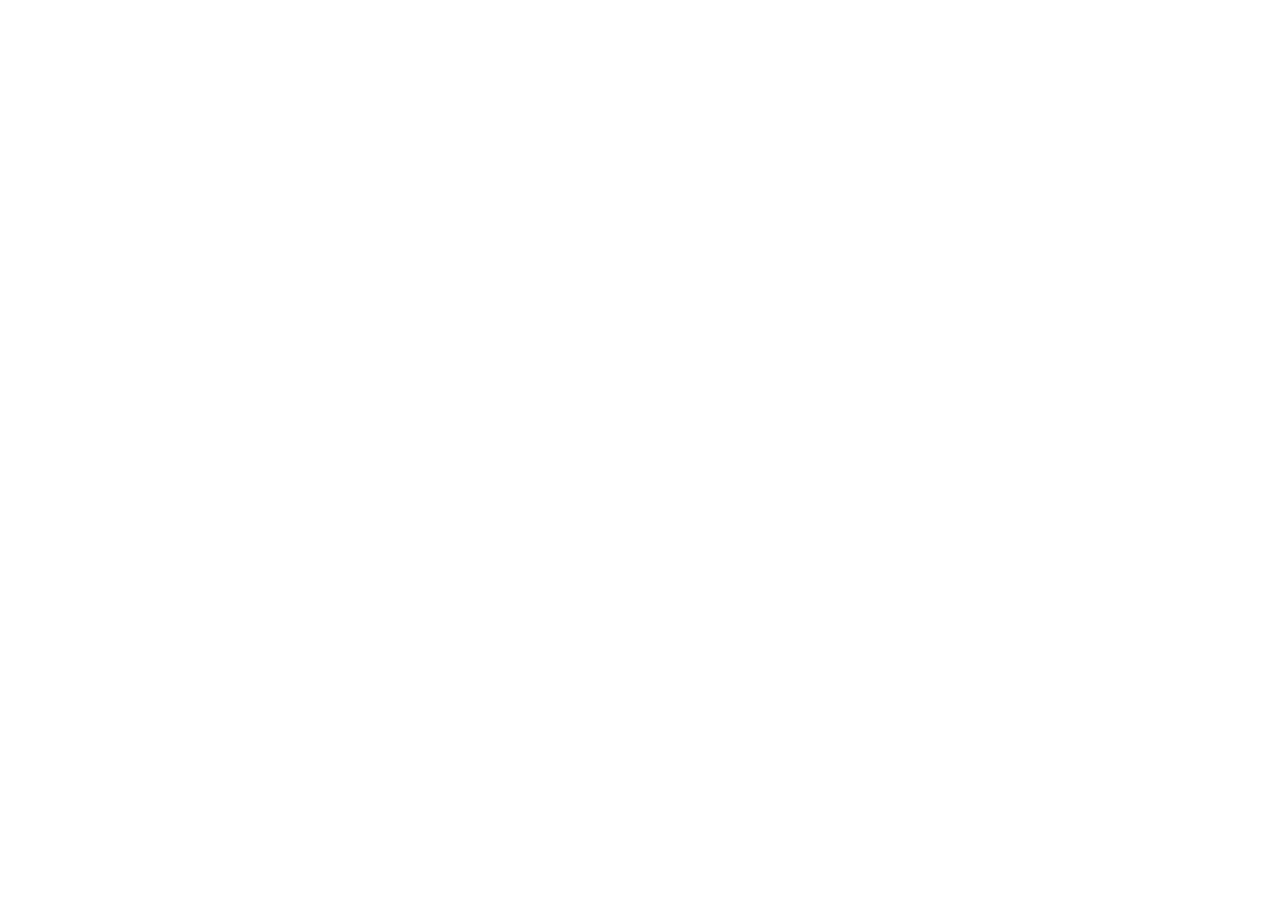
==== cadastroLogin.html @ 8249296e "alteração do css do index (completo) e alteração da margem das outras pags" ====
<!DOCTYPE html>
<html lang="en">
<head>
    <meta charset="UTF-8">
    <meta name="viewport" content="width=device-width, initial-scale=1.0">
    <title>Document</title>
</head>
<body>
               
</body>
</html>
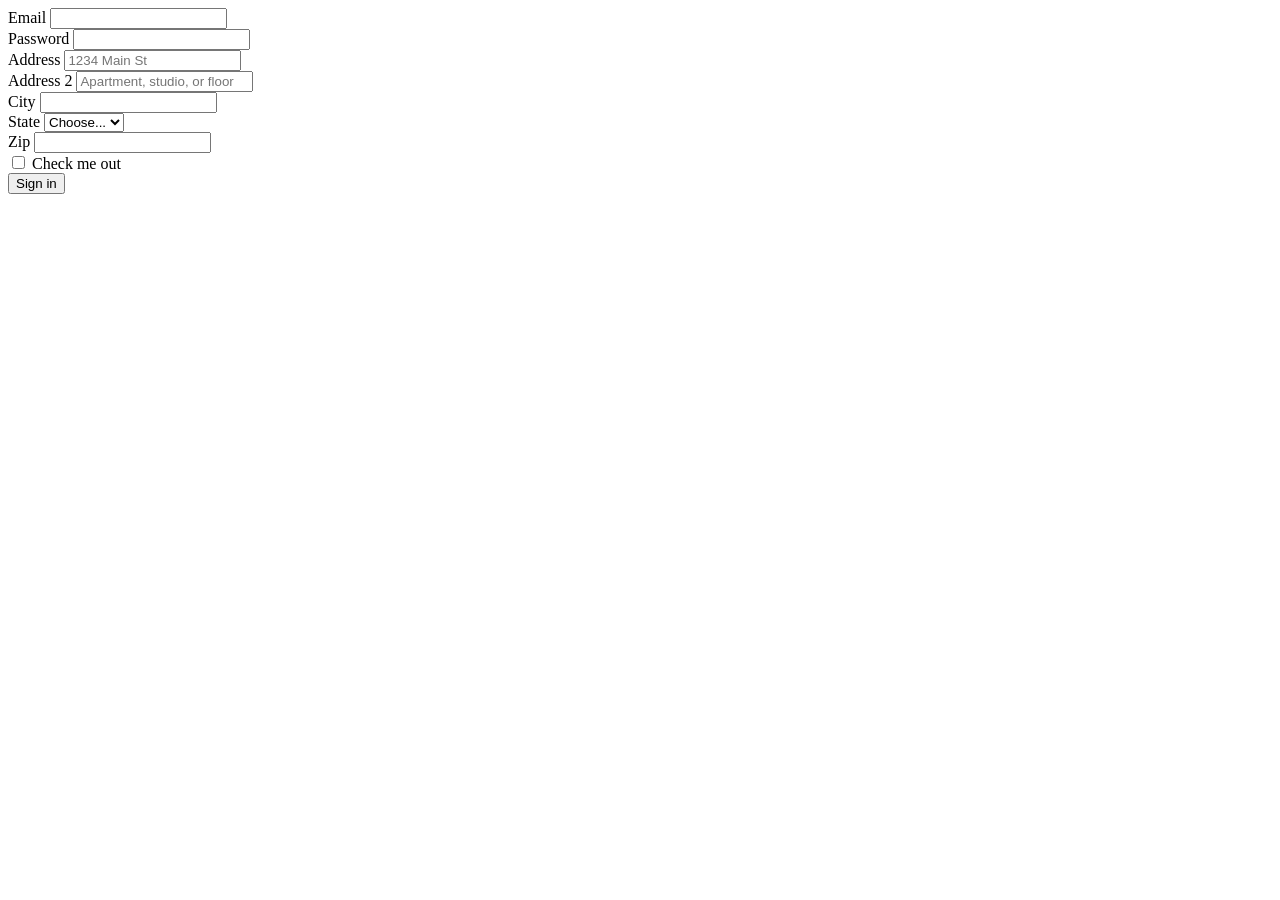
==== commit e61581a4: "criação do cadastro/login e alteração no index (botão cadastro)" ====
--- a/cadastroLogin.html
+++ b/cadastroLogin.html
@@ -1,11 +1,58 @@
 <!DOCTYPE html>
 <html lang="en">
+
 <head>
     <meta charset="UTF-8">
     <meta name="viewport" content="width=device-width, initial-scale=1.0">
+    <link rel="stylesheet" href="css/cadastroLogin.css">
     <title>Document</title>
 </head>
+
 <body>
-               
+    <form class="row g-3">
+        <div class="col-md-6">
+            <label for="inputEmail4" class="form-label">Email</label>
+            <input type="email" class="form-control" id="inputEmail4">
+        </div>
+        <div class="col-md-6">
+            <label for="inputPassword4" class="form-label">Password</label>
+            <input type="password" class="form-control" id="inputPassword4">
+        </div>
+        <div class="col-12">
+            <label for="inputAddress" class="form-label">Address</label>
+            <input type="text" class="form-control" id="inputAddress" placeholder="1234 Main St">
+        </div>
+        <div class="col-12">
+            <label for="inputAddress2" class="form-label">Address 2</label>
+            <input type="text" class="form-control" id="inputAddress2" placeholder="Apartment, studio, or floor">
+        </div>
+        <div class="col-md-6">
+            <label for="inputCity" class="form-label">City</label>
+            <input type="text" class="form-control" id="inputCity">
+        </div>
+        <div class="col-md-4">
+            <label for="inputState" class="form-label">State</label>
+            <select id="inputState" class="form-select">
+                <option selected>Choose...</option>
+                <option>...</option>
+            </select>
+        </div>
+        <div class="col-md-2">
+            <label for="inputZip" class="form-label">Zip</label>
+            <input type="text" class="form-control" id="inputZip">
+        </div>
+        <div class="col-12">
+            <div class="form-check">
+                <input class="form-check-input" type="checkbox" id="gridCheck">
+                <label class="form-check-label" for="gridCheck">
+                    Check me out
+                </label>
+            </div>
+        </div>
+        <div class="col-12">
+            <button type="submit" class="btn btn-primary">Sign in</button>
+        </div>
+    </form>
 </body>
+
 </html>
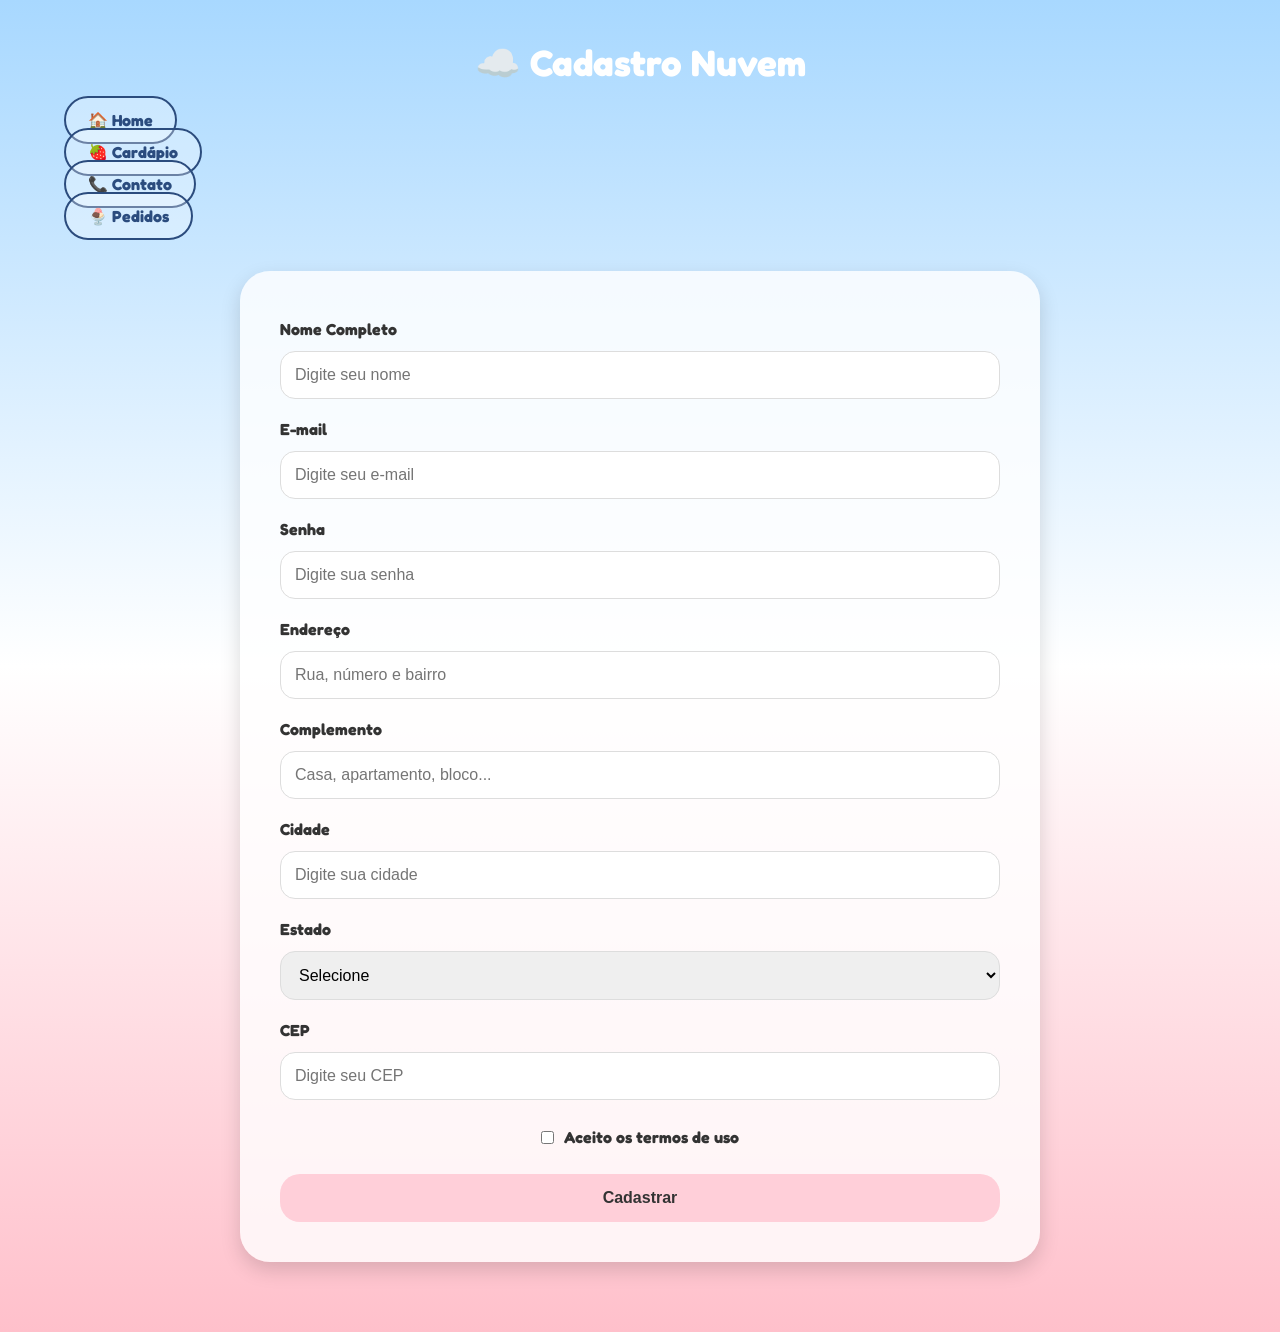
==== commit 32d096d3: "alteração das nav e adeuquação da responsividade" ====
--- a/cadastroLogin.html
+++ b/cadastroLogin.html
@@ -1,58 +1,82 @@
 <!DOCTYPE html>
-<html lang="en">
+<html lang="pt-BR">
 
 <head>
     <meta charset="UTF-8">
     <meta name="viewport" content="width=device-width, initial-scale=1.0">
     <link rel="stylesheet" href="css/cadastroLogin.css">
-    <title>Document</title>
+    <link href="https://fonts.googleapis.com/css2?family=Fredoka:wght@300;400;500;600&display=swap" rel="stylesheet">
+    <title>Cadastro - Sorveteria Nuvem</title>
 </head>
 
 <body>
-    <form class="row g-3">
-        <div class="col-md-6">
-            <label for="inputEmail4" class="form-label">Email</label>
-            <input type="email" class="form-control" id="inputEmail4">
-        </div>
-        <div class="col-md-6">
-            <label for="inputPassword4" class="form-label">Password</label>
-            <input type="password" class="form-control" id="inputPassword4">
-        </div>
-        <div class="col-12">
-            <label for="inputAddress" class="form-label">Address</label>
-            <input type="text" class="form-control" id="inputAddress" placeholder="1234 Main St">
-        </div>
-        <div class="col-12">
-            <label for="inputAddress2" class="form-label">Address 2</label>
-            <input type="text" class="form-control" id="inputAddress2" placeholder="Apartment, studio, or floor">
-        </div>
-        <div class="col-md-6">
-            <label for="inputCity" class="form-label">City</label>
-            <input type="text" class="form-control" id="inputCity">
-        </div>
-        <div class="col-md-4">
-            <label for="inputState" class="form-label">State</label>
-            <select id="inputState" class="form-select">
-                <option selected>Choose...</option>
-                <option>...</option>
+
+    <header>
+        <h1 class="tituloNuvem">☁️ Cadastro Nuvem</h1>
+    </header>
+
+    <nav>
+        <ul>
+            <li><a href="./index.html">🏠 Home</a></li>
+            <li><a href="./cardapio.html">🍓 Cardápio</a></li>
+            <li><a href="./contato.html">📞 Contato</a></li>
+            <li><a href="./formulario.html">🍨 Pedidos</a></li>
+        </ul>
+    </nav>
+
+    <section class="cadastroContainer">
+        <form>
+            <label for="inNome">Nome Completo</label>
+            <input type="text" id="inNome" placeholder="Digite seu nome" required
+                oninvalid="this.setCustomValidity('Informe seu nome completo')" oninput="this.setCustomValidity('')">
+
+            <label for="inEmail">E-mail</label>
+            <input type="email" id="inEmail" placeholder="Digite seu e-mail" required
+                oninvalid="this.setCustomValidity('Informe seu e-mail')" oninput="this.setCustomValidity('')">
+
+            <label for="inSenha">Senha</label>
+            <input type="password" id="inSenha" placeholder="Digite sua senha" required minlength="6"
+                oninvalid="this.setCustomValidity('A senha deve ter pelo menos 6 caracteres')"
+                oninput="this.setCustomValidity('')">
+
+            <label for="inEndereco">Endereço</label>
+            <input type="text" id="inEndereco" placeholder="Rua, número e bairro" required
+                oninvalid="this.setCustomValidity('Informe seu endereço')" oninput="this.setCustomValidity('')">
+
+            <label for="inComplemento">Complemento</label>
+            <input type="text" id="inComplemento" placeholder="Casa, apartamento, bloco...">
+
+            <label for="inCidade">Cidade</label>
+            <input type="text" id="inCidade" placeholder="Digite sua cidade" required
+                oninvalid="this.setCustomValidity('Informe sua cidade')" oninput="this.setCustomValidity('')">
+
+            <label for="inEstado">Estado</label>
+            <select id="inEstado" required oninvalid="this.setCustomValidity('Selecione um estado')"
+                oninput="this.setCustomValidity('')">
+                <option value="">Selecione</option>
+                <option>ES</option>
+                <option>MG</option>
+                <option>RJ</option>
+                <option>SP</option>
             </select>
-        </div>
-        <div class="col-md-2">
-            <label for="inputZip" class="form-label">Zip</label>
-            <input type="text" class="form-control" id="inputZip">
-        </div>
-        <div class="col-12">
+
+            <label for="inCep">CEP</label>
+            <input type="text" id="inCep" placeholder="Digite seu CEP" required
+                oninvalid="this.setCustomValidity('Informe seu CEP')" oninput="this.setCustomValidity('')">
+
             <div class="form-check">
-                <input class="form-check-input" type="checkbox" id="gridCheck">
-                <label class="form-check-label" for="gridCheck">
-                    Check me out
-                </label>
+                <input type="checkbox" id="termos" required
+                    oninvalid="this.setCustomValidity('Você deve aceitar os termos de uso')"
+                    onchange="this.setCustomValidity('')">
+
+                <label for="termos">Aceito os termos de uso</label>
             </div>
-        </div>
-        <div class="col-12">
-            <button type="submit" class="btn btn-primary">Sign in</button>
-        </div>
-    </form>
+
+            <button type="submit">Cadastrar</button>
+
+        </form>
+    </section>
+
 </body>
 
 </html>
--- a/css/cadastroLogin.css
+++ b/css/cadastroLogin.css
@@ -0,0 +1,255 @@
+* {
+    margin: 0;
+    padding: 0;
+    box-sizing: border-box;
+}
+
+/* variáveis */
+:root {
+
+    --azul: #a8d8ff;
+    --rosa: #ffc0cb;
+    --rosa-hover: #ff7eb3;
+    --branco: #ffffff;
+    --texto: #333;
+    --card: rgba(255, 255, 255, 0.8);
+    --sombra: 0 8px 20px rgba(0, 0, 0, 0.15);
+    --radius: 25px;
+    --tituloNuvem: #2b4c7e;
+    --rosa-botao: #ffcfd9;
+}
+
+/* body */
+body {
+    font-family: 'Fredoka', Arial, Helvetica, sans-serif;
+    background: linear-gradient(to bottom, var(--azul), var(--branco), var(--rosa));
+    min-height: 100vh;
+    color: var(--texto);
+}
+
+/* título */
+header {
+
+    text-align: center;
+    padding-top: 40px;
+}
+
+.tituloNuvem {
+
+    color: white;
+    font-size: 2.3rem;
+    font-weight: bold;
+}
+
+/* navegação */
+nav {
+
+    padding: 25px 5%;
+}
+
+nav ul {
+
+    list-style: none;
+    display: flex;
+    flex-direction: column;
+    gap: 12px;
+    flex-wrap: wrap;
+}
+
+nav a {
+
+    text-decoration: none;
+    color: var(--tituloNuvem);
+    background: rgba(255, 255, 255, 0.3);
+    border: 2px solid var(--tituloNuvem);
+    border-radius: 25px;
+    padding: 12px 22px;
+    font-weight: bold;
+    transition: 0.3s;
+}
+
+nav a:hover {
+
+    background: rgba(255, 255, 255, 0.6);
+    transform: scale(1.05);
+}
+
+/* container formulário */
+.cadastroContainer {
+
+    display: flex;
+    justify-content: center;
+    padding: 20px;
+    margin-bottom: 50px;
+}
+
+/* formulário */
+form {
+
+    width: 100%;
+    max-width: 800px;
+    background: var(--card);
+    padding: 40px;
+    border-radius: 30px;
+    box-shadow: var(--sombra);
+    display: flex;
+    flex-direction: column;
+    gap: 12px;
+}
+
+/* labels */
+label {
+
+    font-weight: bold;
+    margin-top: 8px;
+}
+
+/* campos */
+
+input,
+select {
+
+    width: 100%;
+    padding: 14px;
+    border: 1px solid #ddd;
+    border-radius: 15px;
+    font-size: 1rem;
+    transition: 0.3s;
+}
+
+/* foco */
+input:focus,
+select:focus {
+
+    outline: none;
+    border-color: var(--rosa-hover);
+    box-shadow: 0 0 8px rgba(255, 126, 179, 0.4);
+}
+
+/* checkbox */
+.form-check {
+
+    display: flex;
+    justify-content: center;
+    align-items: center;
+    gap: 10px;
+    margin-top: 15px;
+}
+
+.form-check input {
+
+    width: auto;
+}
+
+.form-check label {
+
+    margin: 0;
+}
+
+/* botão */
+button {
+
+    margin-top: 15px;
+    padding: 15px;
+    border: none;
+    border-radius: 20px;
+    background: var(--rosa-botao);
+    color: var(--texto);
+    font-size: 1rem;
+    font-weight: bold;
+    cursor: pointer;
+    transition: 0.3s;
+}
+
+button:hover {
+
+    background: var(--rosa-hover);
+    color: white;
+    transform: scale(1.02);
+}
+
+/* tablets */
+@media (max-width: 992px) {
+
+    .tituloNuvem {
+
+        font-size: 2.5rem;
+    }
+
+    form {
+
+        max-width: 90%;
+    }
+    nav ul {
+
+    display: grid;
+    grid-template-columns: 1fr 1fr;
+    gap: 10px;
+    width: 100%;
+    max-width: 320px;
+    margin: 0 auto;
+    line-height: 3rem;
+}
+}
+
+/* celulares */
+@media (max-width: 768px) {
+
+    .tituloNuvem {
+
+        font-size: 2rem;
+    }
+
+    nav ul {
+
+        flex-direction: column;
+        align-items: center;
+    }
+
+    nav a {
+
+        width: 90%;
+        text-align: center;
+    }
+
+    form {
+
+        padding: 25px;
+    }
+
+    input,
+    select {
+
+        padding: 12px;
+    }
+
+    button {
+
+        width: 100%;
+    }
+}
+
+/* celulares pequenos */
+@media (max-width: 480px) {
+
+    .tituloNuvem {
+
+        font-size: 1.7rem;
+    }
+
+    form {
+
+        padding: 20px;
+    }
+
+    input,
+    select {
+
+        font-size: 0.9rem;
+    }
+
+    button {
+
+        font-size: 0.9rem;
+    }
+}
